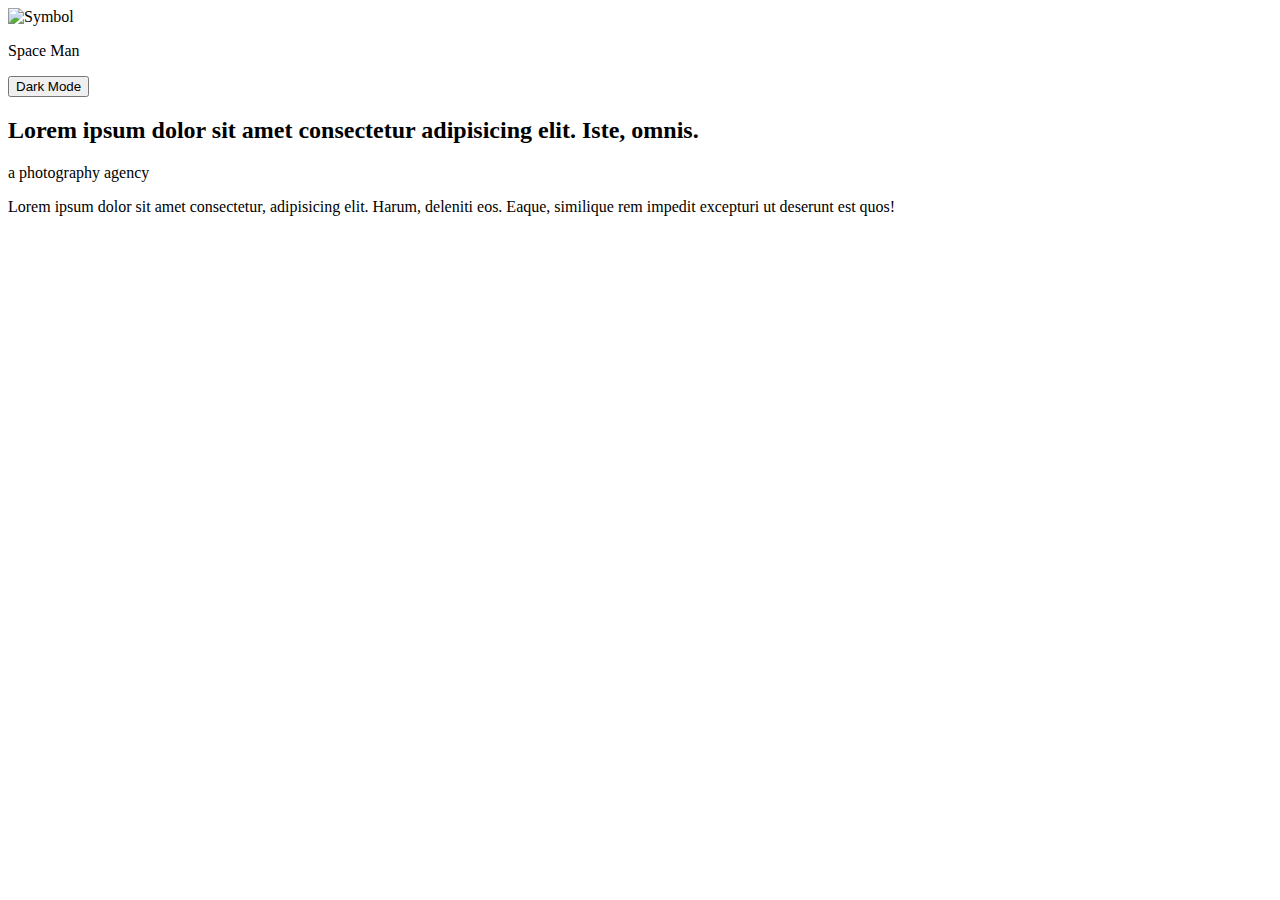
==== src/index.html @ f7e3fa6a "Adição do esqueleto do arquivo HTML" ====
<!DOCTYPE html>
<html lang="en">
<head>
    <meta charset="UTF-8">
    <meta name="viewport" content="width=device-width, initial-scale=1.0">
    <!-- <link rel="stylesheet" href="style.css"> -->
    <script src="index.js"></script>
    <title>SPACE MAN</title>
</head>
<body>
    <div class="container-general">
        <div class="container-left">
            <header>
                <nav>
                    <div class="container-uper-left">
                        <img src="" alt="Symbol" class=" chng-color symbol">
                        <p class="chng-color title-project">Space Man</p>
                    </div>
                    <button class="change-modes chng-color">Dark Mode</button>
                </nav>
            
                <h2 class="chng-color desc">Lorem ipsum dolor sit amet consectetur adipisicing elit. Iste, omnis.</h2>
            </header>
            <main>
                <div class="container-down-left">
                    <p class="about chng-color">a photography agency</p>
                    <p class="desc-about">Lorem ipsum dolor sit amet consectetur, adipisicing elit. Harum, deleniti eos. Eaque, similique rem impedit excepturi ut deserunt est quos!</p>
                </div>
                <div class="container-right"></div>
            </main>
        </div>

        <div class="container-right"> <!-- background image --> </div>
    </div>
</body>
</html>
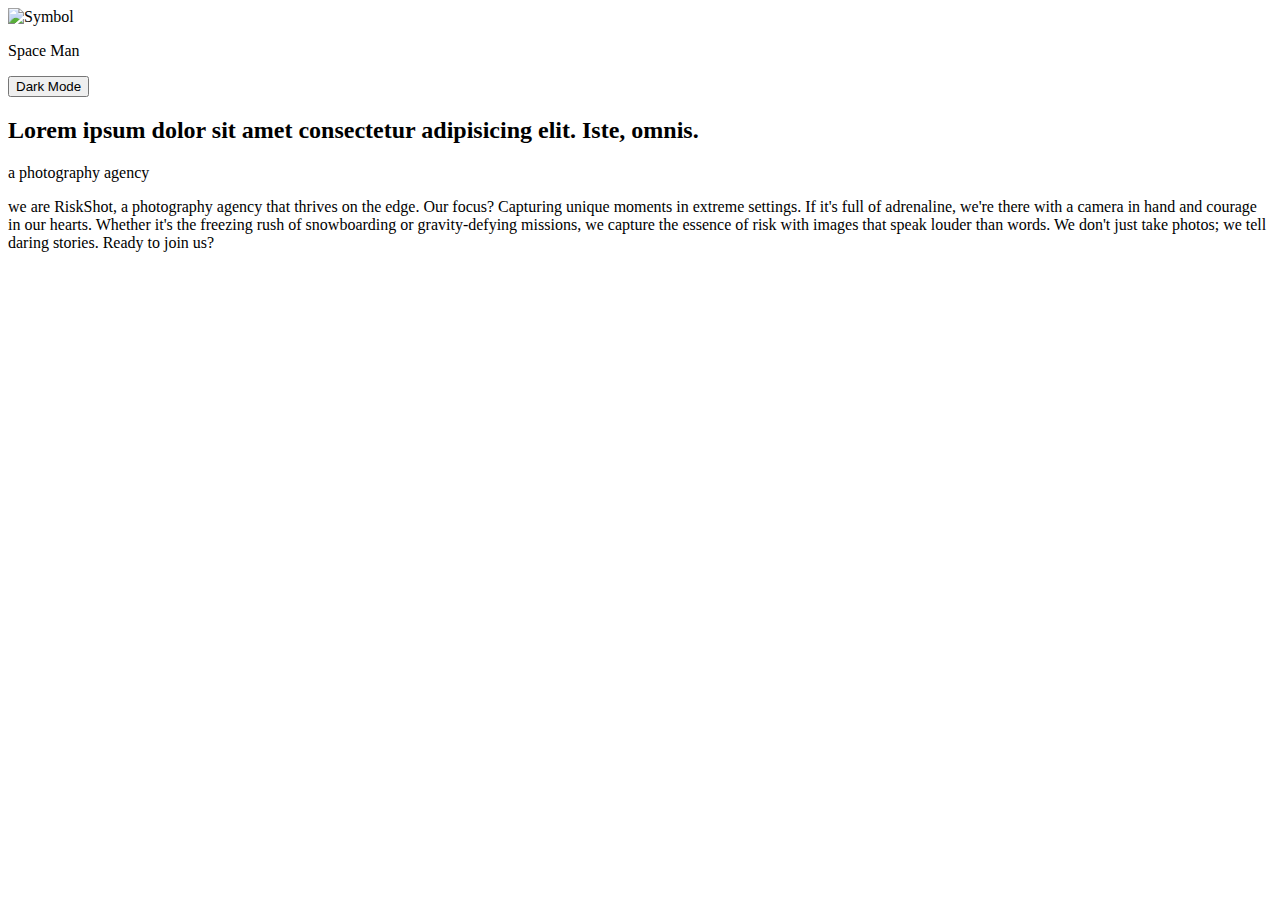
==== commit b831cfee: "Mudança do nome da pasta e encorpamento do conteúdo HTML" ====
--- a/src/index.html
+++ b/src/index.html
@@ -4,8 +4,10 @@
     <meta charset="UTF-8">
     <meta name="viewport" content="width=device-width, initial-scale=1.0">
     <!-- <link rel="stylesheet" href="style.css"> -->
-    <script src="index.js"></script>
-    <title>SPACE MAN</title>
+
+    <link rel="shortcut icon" href="./assets/icons/dot-dark-mode.png" type="image/x-icon">
+    <!-- <script src="index.js"></script> -->
+    <title>RISKSHOT</title>
 </head>
 <body>
     <div class="container-general">
@@ -24,7 +26,7 @@
             <main>
                 <div class="container-down-left">
                     <p class="about chng-color">a photography agency</p>
-                    <p class="desc-about">Lorem ipsum dolor sit amet consectetur, adipisicing elit. Harum, deleniti eos. Eaque, similique rem impedit excepturi ut deserunt est quos!</p>
+                    <p class="desc-about">we are RiskShot, a photography agency that thrives on the edge. Our focus? Capturing unique moments in extreme settings. If it's full of adrenaline, we're there with a camera in hand and courage in our hearts. Whether it's the freezing rush of snowboarding or gravity-defying missions, we capture the essence of risk with images that speak louder than words. We don't just take photos; we tell daring stories. Ready to join us?</p>
                 </div>
                 <div class="container-right"></div>
             </main>
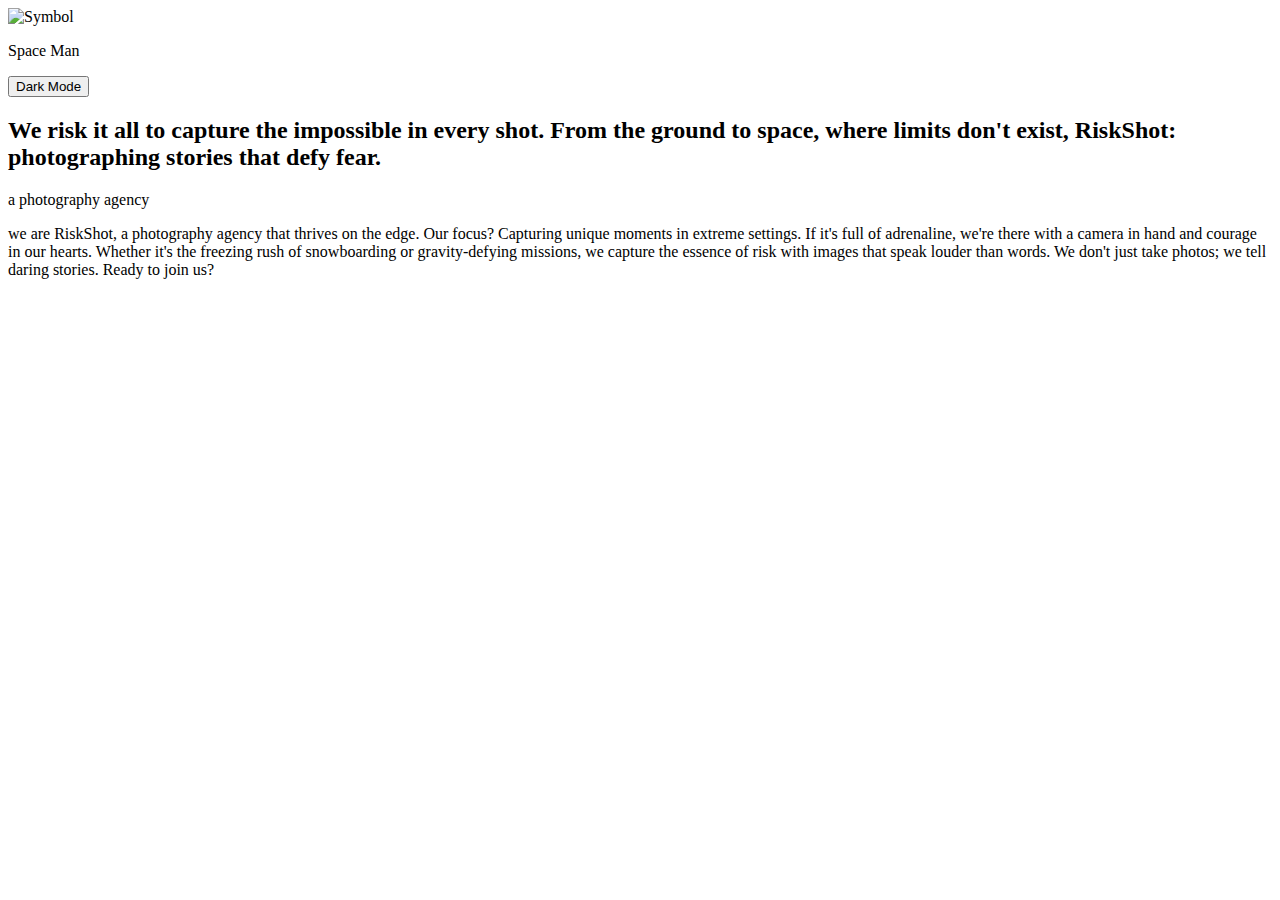
==== commit 4bf1ba1c: "Adição do arquivo SCSS. Modificações nos outros arquivos." ====
--- a/src/index.html
+++ b/src/index.html
@@ -3,9 +3,9 @@
 <head>
     <meta charset="UTF-8">
     <meta name="viewport" content="width=device-width, initial-scale=1.0">
-    <!-- <link rel="stylesheet" href="style.css"> -->
-
     <link rel="shortcut icon" href="./assets/icons/dot-dark-mode.png" type="image/x-icon">
+    
+    <link rel="stylesheet" href="./assets/styles/style.css">
     <!-- <script src="index.js"></script> -->
     <title>RISKSHOT</title>
 </head>
@@ -15,20 +15,21 @@
             <header>
                 <nav>
                     <div class="container-uper-left">
-                        <img src="" alt="Symbol" class=" chng-color symbol">
+                        <img src="./assets/icons/dot-white-mode.png" alt="Symbol" class=" chng-color symbol">
                         <p class="chng-color title-project">Space Man</p>
                     </div>
                     <button class="change-modes chng-color">Dark Mode</button>
                 </nav>
             
-                <h2 class="chng-color desc">Lorem ipsum dolor sit amet consectetur adipisicing elit. Iste, omnis.</h2>
+                <h2 class="chng-color desc">We risk it all to capture the impossible in every shot. From the ground to space, where limits don't exist, RiskShot: photographing stories that defy fear.</h2>
             </header>
+
             <main>
                 <div class="container-down-left">
                     <p class="about chng-color">a photography agency</p>
                     <p class="desc-about">we are RiskShot, a photography agency that thrives on the edge. Our focus? Capturing unique moments in extreme settings. If it's full of adrenaline, we're there with a camera in hand and courage in our hearts. Whether it's the freezing rush of snowboarding or gravity-defying missions, we capture the essence of risk with images that speak louder than words. We don't just take photos; we tell daring stories. Ready to join us?</p>
                 </div>
-                <div class="container-right"></div>
+                <div class="container-grid-display"></div>
             </main>
         </div>
 
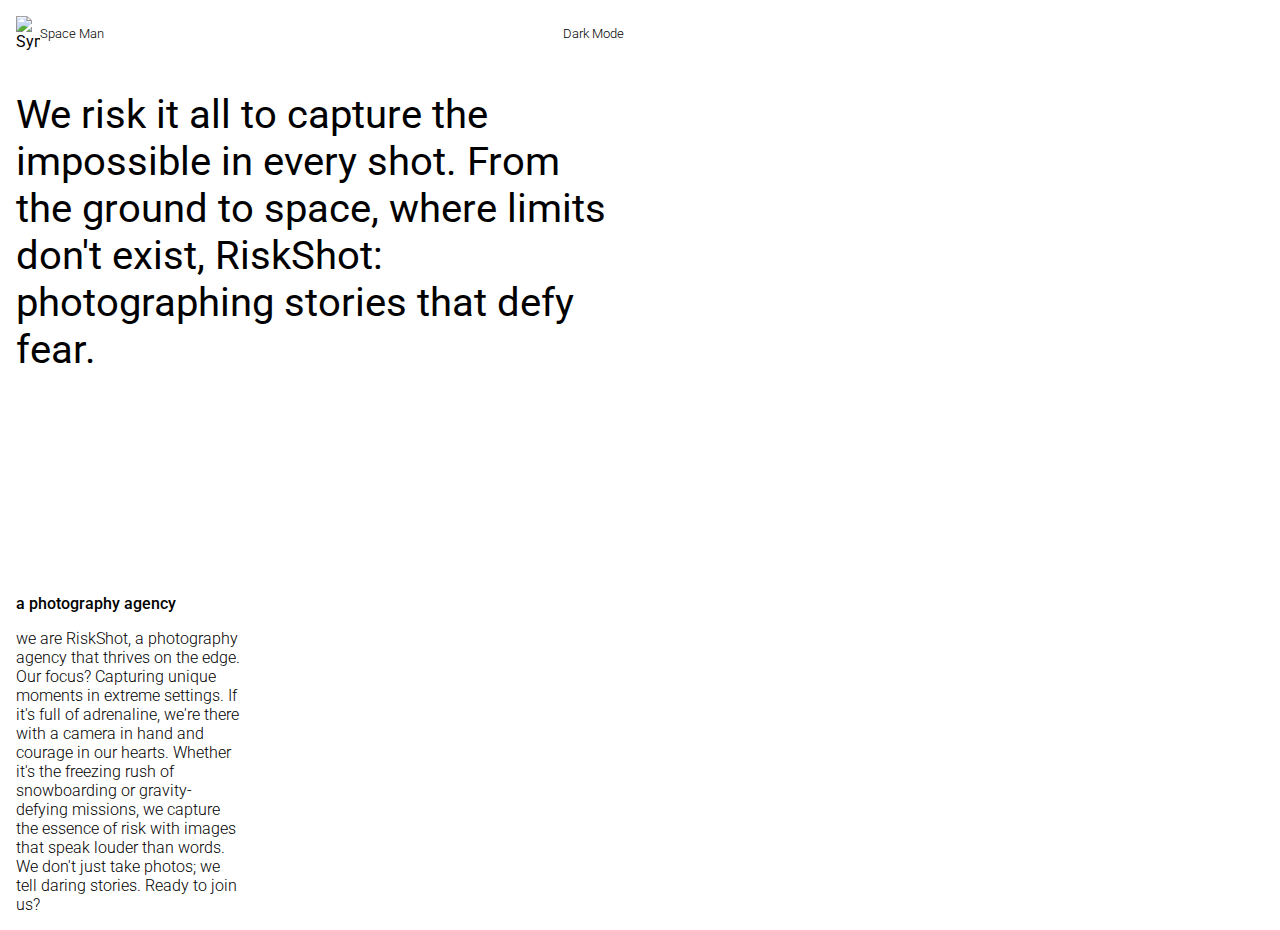
==== commit 76df3b58: "Estruturação do SCSS" ====
--- a/src/index.html
+++ b/src/index.html
@@ -18,7 +18,7 @@
                         <img src="./assets/icons/dot-white-mode.png" alt="Symbol" class=" chng-color symbol">
                         <p class="chng-color title-project">Space Man</p>
                     </div>
-                    <button class="change-modes chng-color">Dark Mode</button>
+                    <button class="btn-cta-change-modes chng-color">Dark Mode</button>
                 </nav>
             
                 <h2 class="chng-color desc">We risk it all to capture the impossible in every shot. From the ground to space, where limits don't exist, RiskShot: photographing stories that defy fear.</h2>
@@ -26,14 +26,16 @@
 
             <main>
                 <div class="container-down-left">
-                    <p class="about chng-color">a photography agency</p>
-                    <p class="desc-about">we are RiskShot, a photography agency that thrives on the edge. Our focus? Capturing unique moments in extreme settings. If it's full of adrenaline, we're there with a camera in hand and courage in our hearts. Whether it's the freezing rush of snowboarding or gravity-defying missions, we capture the essence of risk with images that speak louder than words. We don't just take photos; we tell daring stories. Ready to join us?</p>
+                    <p class="field chng-color">a photography agency</p>
+                    <p class="desc-field">we are RiskShot, a photography agency that thrives on the edge. Our focus? Capturing unique moments in extreme settings. If it's full of adrenaline, we're there with a camera in hand and courage in our hearts. Whether it's the freezing rush of snowboarding or gravity-defying missions, we capture the essence of risk with images that speak louder than words. We don't just take photos; we tell daring stories. Ready to join us?</p>
                 </div>
                 <div class="container-grid-display"></div>
             </main>
         </div>
 
-        <div class="container-right"> <!-- background image --> </div>
+        <div class="container-bg-image">
+            <div class="container-img"></div>
+        </div>
     </div>
 </body>
 </html>--- a/src/assets/styles/style.css
+++ b/src/assets/styles/style.css
@@ -0,0 +1,74 @@
+@import url("https://fonts.googleapis.com/css2?family=Roboto:ital,wght@0,100;0,300;0,400;0,500;0,700;0,900;1,100;1,300;1,400;1,500;1,700;1,900&display=swap");
+:root {
+  --mainFont: "Roboto", serif;
+}
+* {
+  margin: 0;
+  padding: 0;
+  list-style-type: none;
+  box-sizing: border-box;
+  font-family: var(--mainFont);
+}
+
+.container-general {
+  display: grid;
+  grid-template-columns: repeat(2, 1fr);
+}
+.container-general .container-left header {
+  padding: 1em;
+}
+.container-general .container-left header nav {
+  display: flex;
+  justify-content: space-between;
+}
+.container-general .container-left header nav .container-uper-left {
+  display: flex;
+  align-items: center;
+}
+.container-general .container-left header nav .container-uper-left .symbol {
+  width: 1.5em;
+}
+.container-general .container-left header nav .container-uper-left .title-project {
+  font-weight: 300;
+  font-size: 0.8em;
+}
+.container-general .container-left header nav .btn-cta-change-modes {
+  background-color: transparent;
+  font-weight: 300;
+  border: none;
+  cursor: pointer;
+}
+.container-general .container-left header .desc {
+  font-size: 2.5em;
+  font-weight: 400;
+  margin-top: 1em;
+}
+.container-general .container-left main {
+  display: grid;
+  grid-template-columns: repeat(2, 1fr);
+  height: 61%;
+  width: 80%;
+}
+.container-general .container-left main .container-down-left {
+  padding: 1em;
+  display: flex;
+  flex-direction: column;
+  align-self: flex-end;
+}
+.container-general .container-left main .container-down-left .field {
+  font-weight: 500;
+  margin-bottom: 1em;
+}
+.container-general .container-left main .container-down-left .desc-field {
+  font-weight: 300;
+}
+.container-general .container-bg-image {
+  padding: 1em;
+}
+.container-general .container-bg-image .container-img {
+  min-height: 95vh;
+  background-image: url("/src/assets/imgs/the-new-york-public-library-unsplash.jpg");
+  background-size: cover;
+  background-position: center;
+  background-repeat: no-repeat;
+}/*# sourceMappingURL=style.css.map */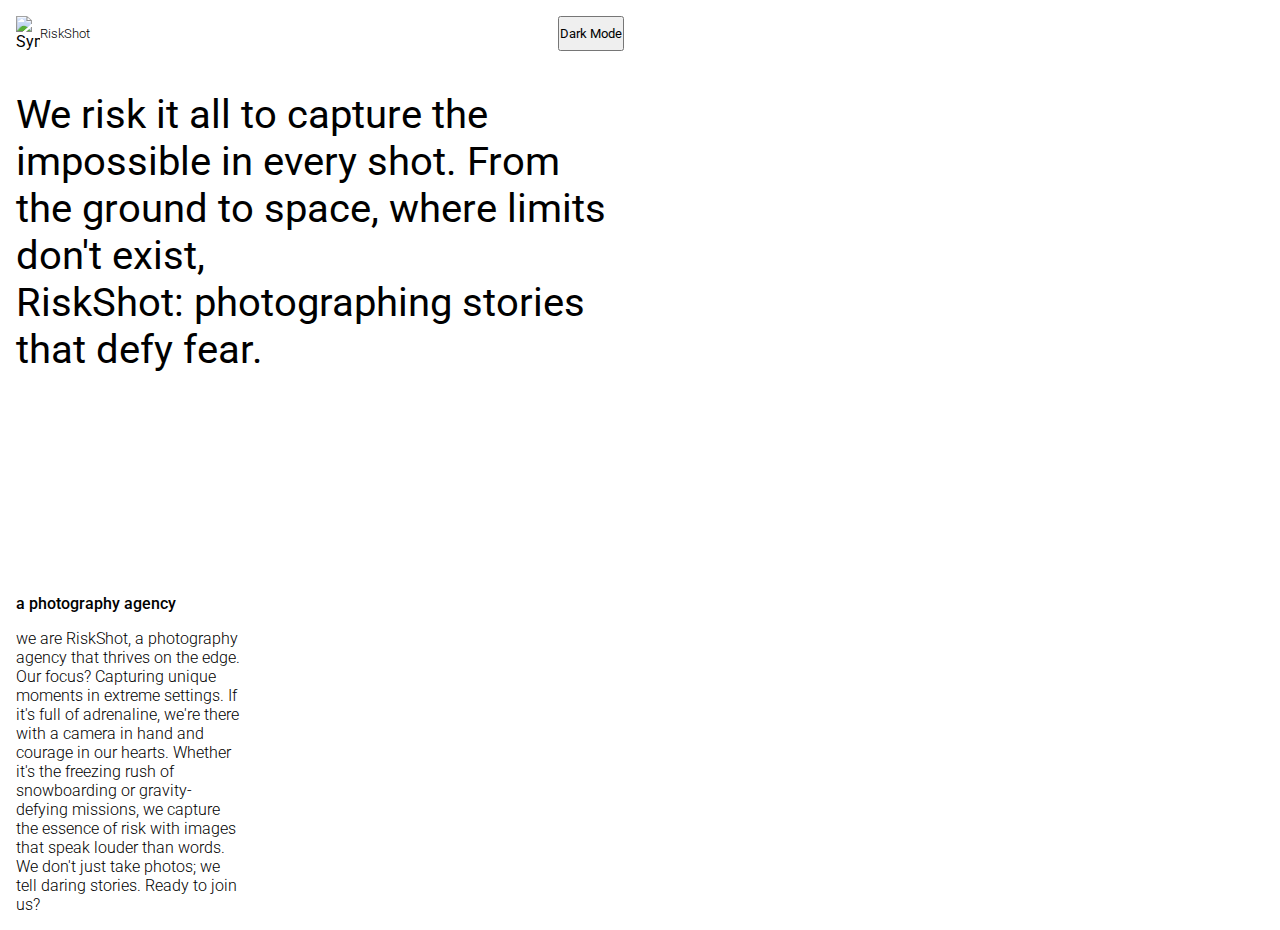
==== commit 36fd5a69: "Adição de imagens Como o deploy do site está dando errado, deixarei aqui as imagens do projeto pront" ====
--- a/src/index.html
+++ b/src/index.html
@@ -3,10 +3,9 @@
 <head>
     <meta charset="UTF-8">
     <meta name="viewport" content="width=device-width, initial-scale=1.0">
-    <link rel="shortcut icon" href="./assets/icons/dot-dark-mode.png" type="image/x-icon">
+    <link rel="shortcut icon" href="./assets/imgs/dot-dark-mode.png" type="image/x-icon">
     
     <link rel="stylesheet" href="./assets/styles/style.css">
-    <!-- <script src="index.js"></script> -->
     <title>RISKSHOT</title>
 </head>
 <body>
@@ -15,18 +14,18 @@
             <header>
                 <nav>
                     <div class="container-uper-left">
-                        <img src="./assets/icons/dot-white-mode.png" alt="Symbol" class=" chng-color symbol">
-                        <p class="chng-color title-project">Space Man</p>
+                        <img src="./assets/imgs/dot-white-mode.png" alt="Symbol" class="change-SYMBOL symbol">
+                        <p class="change-COLOR title-project">RiskShot</p>
                     </div>
-                    <button class="btn-cta-change-modes chng-color">Dark Mode</button>
+                    <button id="btn-cta-change-modes" class="change-COLOR">Dark Mode</button>
                 </nav>
             
-                <h2 class="chng-color desc">We risk it all to capture the impossible in every shot. From the ground to space, where limits don't exist, RiskShot: photographing stories that defy fear.</h2>
+                <h2 class="change-COLOR desc">We risk it all to capture the impossible in every shot. From the ground to space, where limits don't exist, <br><span class="dif-text change-COLOR">RiskShot: photographing stories that defy fear.</span></h2>
             </header>
 
             <main>
                 <div class="container-down-left">
-                    <p class="field chng-color">a photography agency</p>
+                    <p class="field change-COLOR">a photography agency</p>
                     <p class="desc-field">we are RiskShot, a photography agency that thrives on the edge. Our focus? Capturing unique moments in extreme settings. If it's full of adrenaline, we're there with a camera in hand and courage in our hearts. Whether it's the freezing rush of snowboarding or gravity-defying missions, we capture the essence of risk with images that speak louder than words. We don't just take photos; we tell daring stories. Ready to join us?</p>
                 </div>
                 <div class="container-grid-display"></div>
@@ -37,5 +36,7 @@
             <div class="container-img"></div>
         </div>
     </div>
+
+    <script src="index.js"></script>
 </body>
 </html>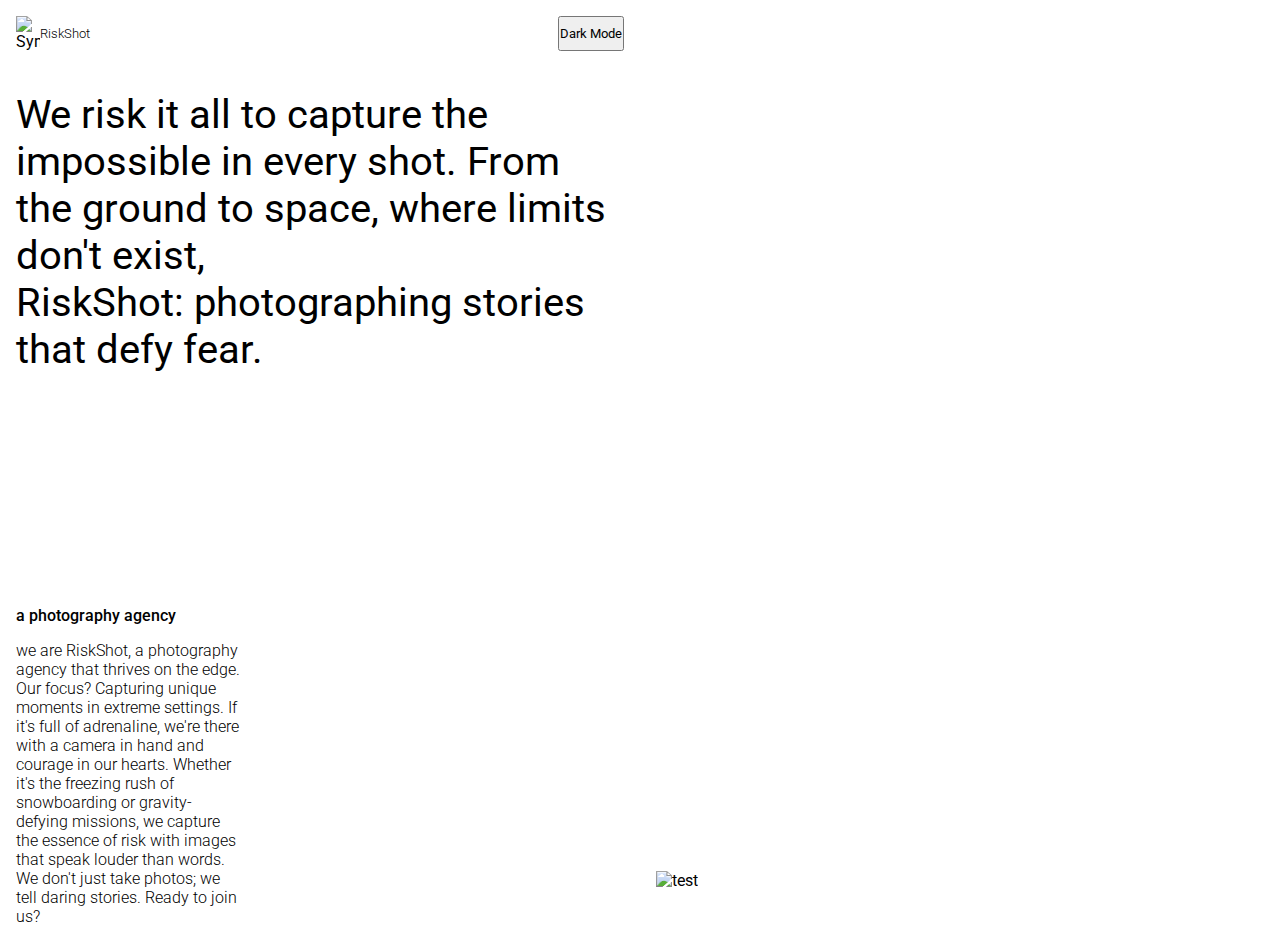
==== commit 781540b0: "Testes para deploy (3)" ====
--- a/src/index.html
+++ b/src/index.html
@@ -34,6 +34,7 @@
 
         <div class="container-bg-image">
             <div class="container-img"></div>
+            <img src="/src/assets/test-img.png" alt="test" style="width: 3em;">
         </div>
     </div>
 
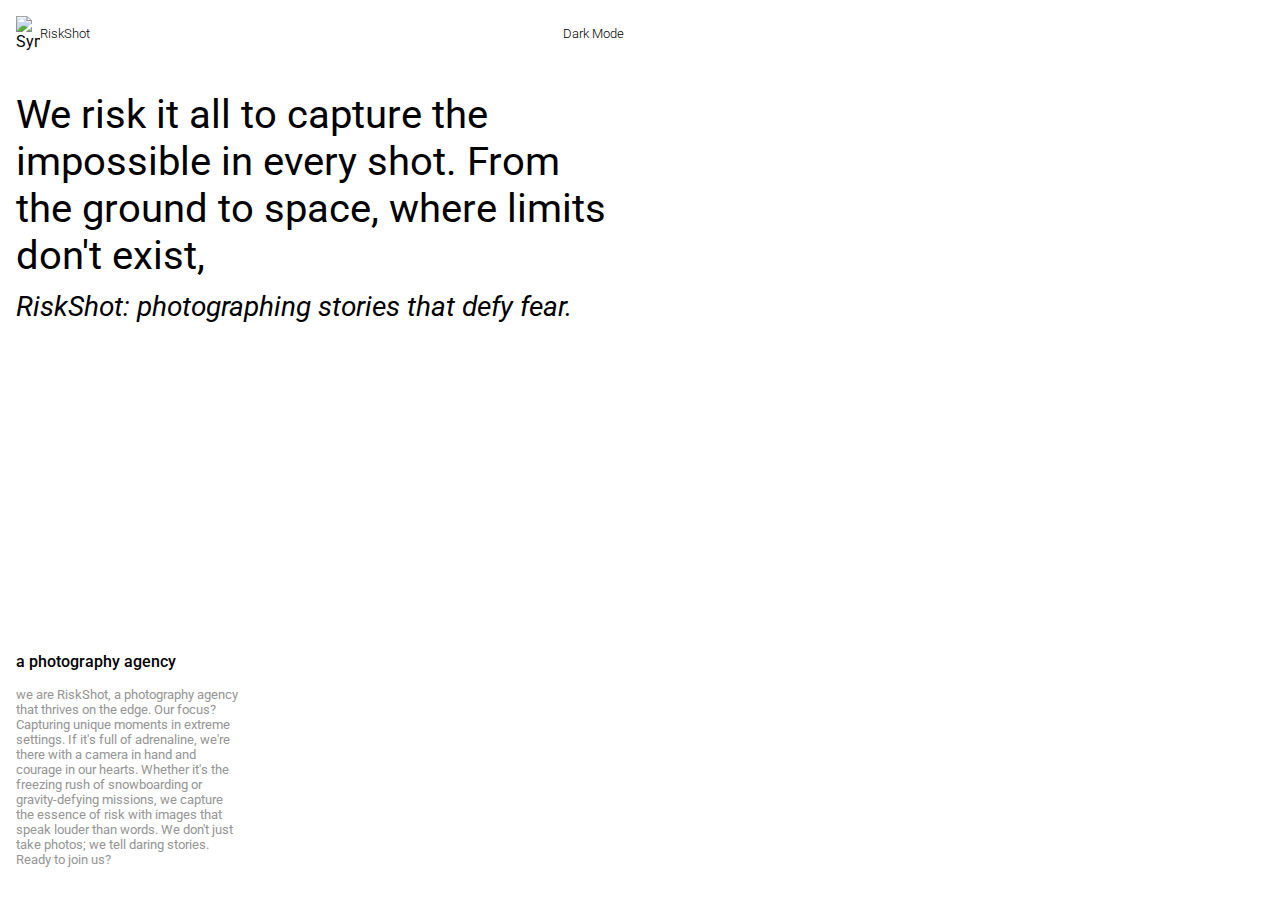
==== commit 845077bb: "Testes para deploy (9° e último, assim espero)" ====
--- a/src/index.html
+++ b/src/index.html
@@ -5,7 +5,18 @@
     <meta name="viewport" content="width=device-width, initial-scale=1.0">
     <link rel="shortcut icon" href="./assets/imgs/dot-dark-mode.png" type="image/x-icon">
     
-    <link rel="stylesheet" href="./assets/styles/style.css">
+    <link rel="stylesheet" href="assets/styles/style.css">
+    
+    <style>
+        .container-general .container-bg-image .container-img {
+            min-height: 95vh;
+            background-image: url("assets/imgs/astronaut.png");
+            background-size: cover;
+            background-position: center;
+            background-repeat: no-repeat;
+        }
+    </style>
+    
     <title>RISKSHOT</title>
 </head>
 <body>
@@ -34,7 +45,6 @@
 
         <div class="container-bg-image">
             <div class="container-img"></div>
-            <img src="/src/assets/test-img.png" alt="test" style="width: 3em;">
         </div>
     </div>
 
--- a/src/assets/styles/style.css
+++ b/src/assets/styles/style.css
@@ -1,7 +1,10 @@
 @import url("https://fonts.googleapis.com/css2?family=Roboto:ital,wght@0,100;0,300;0,400;0,500;0,700;0,900;1,100;1,300;1,400;1,500;1,700;1,900&display=swap");
 :root {
   --mainFont: "Roboto", serif;
+  --blackMode: #636363;
+  --descFieldColor: #959595;
 }
+
 * {
   margin: 0;
   padding: 0;
@@ -32,7 +35,7 @@
   font-weight: 300;
   font-size: 0.8em;
 }
-.container-general .container-left header nav .btn-cta-change-modes {
+.container-general .container-left header nav #btn-cta-change-modes {
   background-color: transparent;
   font-weight: 300;
   border: none;
@@ -42,6 +45,10 @@
   font-size: 2.5em;
   font-weight: 400;
   margin-top: 1em;
+}
+.container-general .container-left header .desc .dif-text {
+  font-style: italic;
+  font-size: 0.7em;
 }
 .container-general .container-left main {
   display: grid;
@@ -60,15 +67,10 @@
   margin-bottom: 1em;
 }
 .container-general .container-left main .container-down-left .desc-field {
-  font-weight: 300;
+  color: var(--descFieldColor);
+  font-size: 0.8em;
+  font-weight: 400;
 }
 .container-general .container-bg-image {
   padding: 1em;
-}
-.container-general .container-bg-image .container-img {
-  min-height: 95vh;
-  background-image: url("/src/assets/imgs/the-new-york-public-library-unsplash.jpg");
-  background-size: cover;
-  background-position: center;
-  background-repeat: no-repeat;
 }/*# sourceMappingURL=style.css.map */